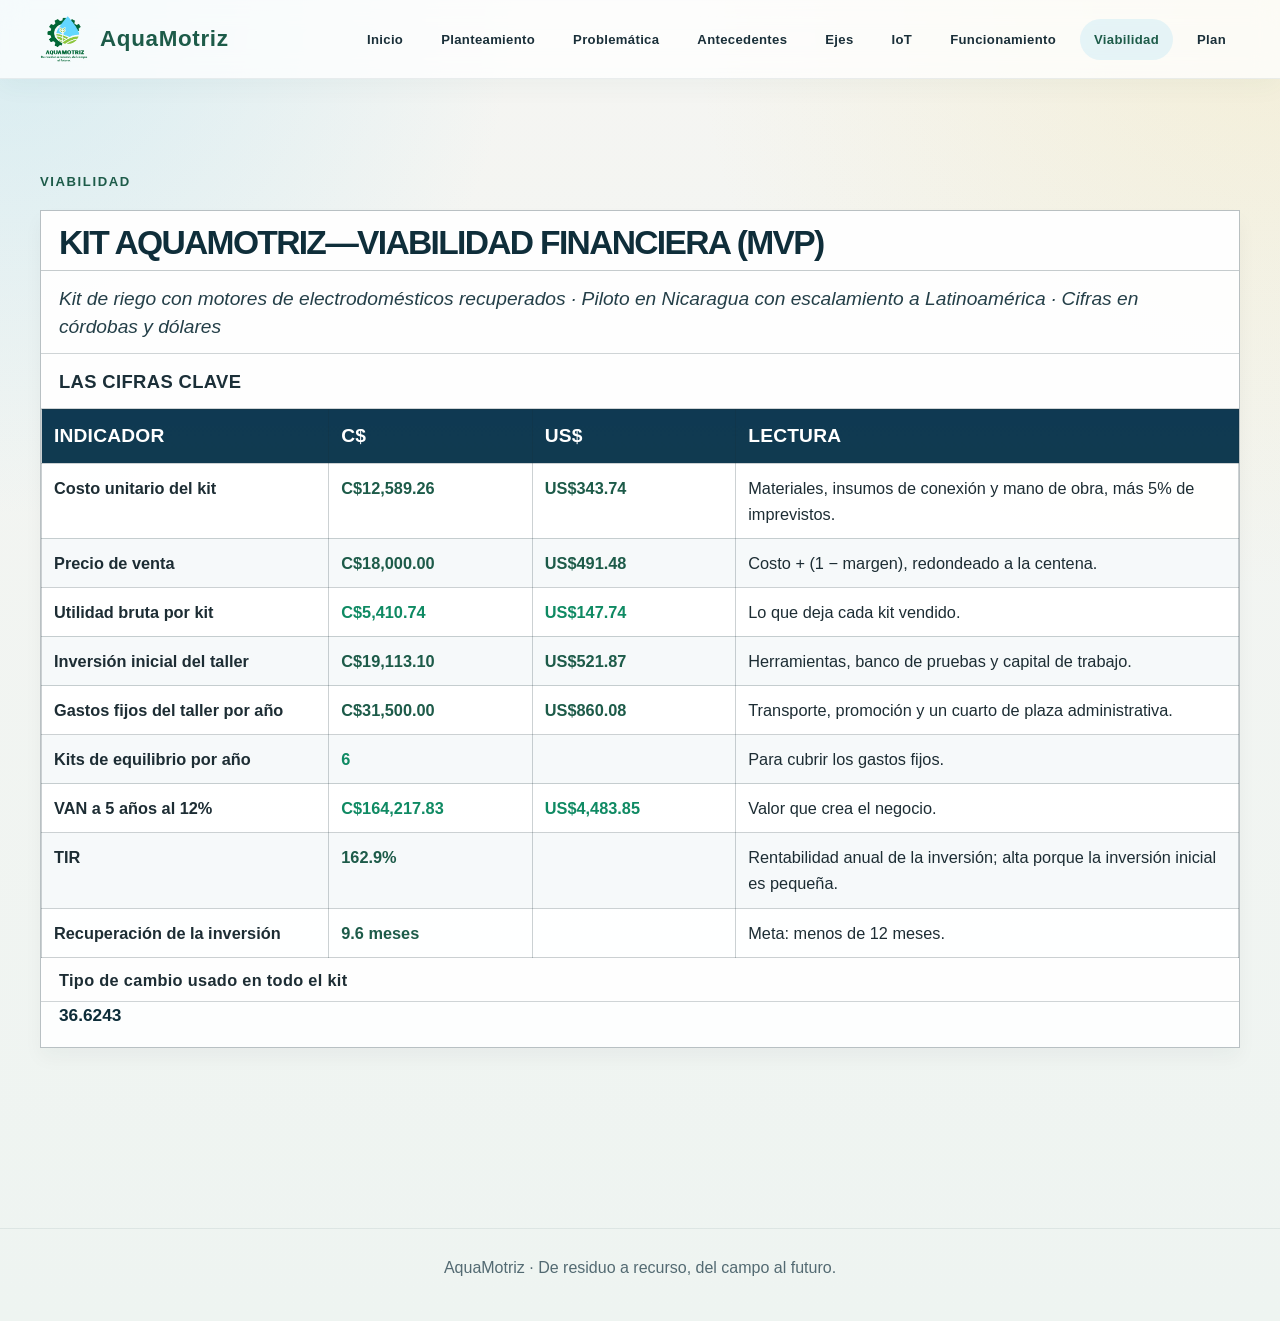
==== viabilidad.html @ 36611f98 "first commit" ====
<!DOCTYPE html>
<html lang="es">
  <head>
    <meta charset="UTF-8" />
    <meta name="viewport" content="width=device-width, initial-scale=1.0" />
    <title>AquaMotriz | Viabilidad</title>
    <link rel="stylesheet" href="styles.css" />
  </head>
  <body>
    <header class="site-header">
      <div class="container navbar">
        <a href="index.html" class="brand">
          <img class="brand-mark" src="assets/aquamotriz-logo.svg" alt="Logo AquaMotriz" />
          <span>AquaMotriz</span>
        </a>
        <nav class="nav-links" aria-label="Navegación principal">
          <a href="index.html">Inicio</a>
          <a href="planteamiento.html">Planteamiento</a>
          <a href="problematica.html">Problemática</a>
          <a href="antecedentes.html">Antecedentes</a>
          <a href="ejes-valor.html">Ejes</a>
          <a href="iot.html">IoT</a>
          <a href="funcionamiento.html">Funcionamiento</a>
          <a href="viabilidad.html">Viabilidad</a>
          <a href="plan-implementacion.html">Plan</a>
        </nav>
      </div>
    </header>

    <main class="container page-shell">
      <section class="section">
        <div class="section-header">
          <div>
            <div class="kicker">Viabilidad</div>
          </div>
        </div>

        <div class="viability-sheet">
          <div class="sheet-header">
            <h3>KIT AQUAMOTRIZ—VIABILIDAD FINANCIERA (MVP)</h3>
          </div>

          <div class="sheet-subtitle">
            Kit de riego con motores de electrodomésticos recuperados · Piloto en Nicaragua con escalamiento a Latinoamérica · Cifras en córdobas y dólares
          </div>

          <div class="sheet-section-title">LAS CIFRAS CLAVE</div>

          <table class="viability-table" aria-label="Viabilidad financiera AquaMotriz">
            <thead>
              <tr>
                <th>Indicador</th>
                <th>C$</th>
                <th>US$</th>
                <th>Lectura</th>
              </tr>
            </thead>
            <tbody>
              <tr>
                <td>Costo unitario del kit</td>
                <td class="currency-value">C$12,589.26</td>
                <td class="currency-value">US$343.74</td>
                <td>Materiales, insumos de conexión y mano de obra, más 5% de imprevistos.</td>
              </tr>
              <tr>
                <td>Precio de venta</td>
                <td class="currency-value">C$18,000.00</td>
                <td class="currency-value">US$491.48</td>
                <td>Costo + (1 − margen), redondeado a la centena.</td>
              </tr>
              <tr>
                <td>Utilidad bruta por kit</td>
                <td class="currency-value positive">C$5,410.74</td>
                <td class="currency-value positive">US$147.74</td>
                <td>Lo que deja cada kit vendido.</td>
              </tr>
              <tr>
                <td>Inversión inicial del taller</td>
                <td class="currency-value">C$19,113.10</td>
                <td class="currency-value">US$521.87</td>
                <td>Herramientas, banco de pruebas y capital de trabajo.</td>
              </tr>
              <tr>
                <td>Gastos fijos del taller por año</td>
                <td class="currency-value">C$31,500.00</td>
                <td class="currency-value">US$860.08</td>
                <td>Transporte, promoción y un cuarto de plaza administrativa.</td>
              </tr>
              <tr>
                <td>Kits de equilibrio por año</td>
                <td class="currency-value positive">6</td>
                <td class="currency-value"> </td>
                <td>Para cubrir los gastos fijos.</td>
              </tr>
              <tr>
                <td>VAN a 5 años al 12%</td>
                <td class="currency-value positive">C$164,217.83</td>
                <td class="currency-value positive">US$4,483.85</td>
                <td>Valor que crea el negocio.</td>
              </tr>
              <tr>
                <td>TIR</td>
                <td class="currency-value">162.9%</td>
                <td class="currency-value"> </td>
                <td>Rentabilidad anual de la inversión; alta porque la inversión inicial es pequeña.</td>
              </tr>
              <tr>
                <td>Recuperación de la inversión</td>
                <td class="currency-value">9.6 meses</td>
                <td class="currency-value"> </td>
                <td>Meta: menos de 12 meses.</td>
              </tr>
            </tbody>
          </table>

          <div class="sheet-section-title muted-title">Tipo de cambio usado en todo el kit</div>
          <div class="exchange-row">
            <span class="exchange-value">36.6243</span>
          </div>
        </div>
      </section>
    </main>

    <footer class="footer">
      <div class="container">AquaMotriz · De residuo a recurso, del campo al futuro.</div>
    </footer>

    <script src="script.js"></script>
  </body>
</html>
---- styles.css ----
:root {
  --sky: #9edcf1;
  --sky-strong: #76bfd6;
  --sky-soft: #eaf9ff;
  --green: #8ac891;
  --green-strong: #3d8d65;
  --green-deep: #1d5b49;
  --yellow: #f0d77a;
  --yellow-soft: #f8ebbd;
  --sand: #f4f3ed;
  --card: rgba(255, 255, 255, 0.7);
  --card-strong: #ffffff;
  --text: #1a2f39;
  --muted: #536a72;
  --line: #dfe7e3;
  --shadow: 0 18px 45px rgba(29, 91, 73, 0.12);
}

* { box-sizing: border-box; }

html { scroll-behavior: smooth; }

body {
  margin: 0;
  font-family: Arial, Helvetica, sans-serif;
  background:
    radial-gradient(circle at top left, rgba(158, 220, 241, 0.35), transparent 28%),
    radial-gradient(circle at top right, rgba(240, 215, 122, 0.22), transparent 32%),
    linear-gradient(180deg, #f5f5f2 0%, #eef4f1 100%);
  color: var(--text);
  line-height: 1.6;
}

a { color: inherit; text-decoration: none; }

img {
  max-width: 100%;
  display: block;
}

.container {
  width: min(1200px, calc(100% - 32px));
  margin: 0 auto;
}

.site-header {
  position: sticky;
  top: 0;
  z-index: 20;
  background: rgba(255, 255, 255, 0.75);
  backdrop-filter: blur(12px);
  border-bottom: 1px solid rgba(21, 52, 62, 0.08);
  box-shadow: 0 8px 24px rgba(29, 91, 73, 0.04);
}

.navbar {
  display: flex;
  align-items: center;
  justify-content: space-between;
  min-height: 78px;
  gap: 24px;
}

.brand {
  display: inline-flex;
  align-items: center;
  gap: 12px;
  font-weight: 900;
  letter-spacing: 0.03em;
  font-size: 1.4rem;
  color: var(--green-deep);
}

.brand-mark {
  width: 48px;
  height: 48px;
}

.nav-links {
  display: flex;
  align-items: center;
  justify-content: center;
  flex-wrap: wrap;
  gap: 10px;
}

.nav-links a {
  padding: 10px 14px;
  border-radius: 999px;
  font-size: 0.82rem;
  font-weight: 700;
  letter-spacing: 0.025em;
  color: var(--text);
  transition: 0.2s ease;
}

.nav-links a:hover,
.nav-links a.active {
  background: rgba(158, 220, 241, 0.25);
  color: var(--green-deep);
}

.page-shell {
  padding: 32px 0 80px;
}

.hero {
  background: linear-gradient(135deg, rgba(255,255,255,0.72), rgba(232,248,255,0.72));
  border: 1px solid rgba(28, 76, 78, 0.08);
  border-radius: 30px;
  box-shadow: 0 30px 60px rgba(19, 74, 82, 0.12);
  overflow: hidden;
  position: relative;
}

.hero::before {
  content: "";
  position: absolute;
  inset: 0;
  background: linear-gradient(90deg, rgba(158,220,241,0.18), rgba(138,200,145,0.12), rgba(240,215,122,0.12));
  pointer-events: none;
}

.hero-inner {
  display: grid;
  grid-template-columns: 1.2fr 0.95fr;
  align-items: center;
  gap: 28px;
  padding: 44px 42px;
}

.eyebrow {
  display: inline-block;
  margin-bottom: 10px;
  padding: 8px 12px;
  border-radius: 999px;
  background: rgba(158, 220, 241, 0.24);
  color: var(--green-deep);
  font-size: 0.74rem;
  font-weight: 800;
  letter-spacing: 0.12em;
  text-transform: uppercase;
}

h1, h2, h3 {
  margin: 0 0 12px;
  line-height: 1.05;
  letter-spacing: -0.04em;
}

h1 {
  font-size: clamp(2.8rem, 5vw, 5.2rem);
  font-weight: 900;
}

h2 {
  font-size: clamp(2.1rem, 4vw, 3rem);
  font-weight: 900;
}

h3 {
  font-size: 1.35rem;
  font-weight: 800;
}

.lead {
  font-size: 1.08rem;
  color: var(--muted);
  max-width: 62ch;
}

.cta-row {
  display: flex;
  flex-wrap: wrap;
  gap: 14px;
  margin-top: 26px;
}

.btn {
  display: inline-flex;
  align-items: center;
  justify-content: center;
  padding: 12px 20px;
  min-height: 46px;
  border-radius: 999px;
  font-weight: 800;
  transition: 0.2s ease;
  border: 2px solid transparent;
}

.btn-primary {
  background: linear-gradient(135deg, var(--green-strong), var(--green));
  color: white;
  box-shadow: 0 12px 24px rgba(61, 141, 101, 0.22);
}

.btn-secondary {
  border-color: rgba(61, 141, 101, 0.28);
  background: rgba(255,255,255,0.4);
  color: var(--green-deep);
}

.hero-art {
  display: grid;
  place-items: center;
  padding: 10px 12px;
}

.hero-logo {
  width: min(100%, 430px);
  max-height: 360px;
  object-fit: contain;
  filter: drop-shadow(0 22px 36px rgba(29, 91, 73, 0.12));
}

.section {
  margin-top: 30px;
  padding: 30px 0;
}

.viability-sheet {
  width: 100%;
  background: rgba(255, 255, 255, 0.9);
  border: 1px solid rgba(24, 48, 58, 0.3);
  border-radius: 0;
  overflow: hidden;
  box-shadow: 0 10px 18px rgba(17, 42, 49, 0.04);
}

.sheet-header {
  display: flex;
  align-items: center;
  min-height: 54px;
  padding: 14px 18px 10px;
  background: rgba(255, 255, 255, 0.72);
  border-bottom: 1px solid rgba(24, 48, 58, 0.25);
}

.sheet-header h3 {
  margin: 0;
  font-size: clamp(2.1rem, 2vw, 3.2rem);
  letter-spacing: -0.05em;
  font-weight: 900;
  text-transform: uppercase;
  color: #0f2e3a;
}

.sheet-subtitle {
  padding: 14px 18px 12px;
  background: rgba(255, 255, 255, 0.52);
  border-bottom: 1px solid rgba(24, 48, 58, 0.2);
  font-size: clamp(1.08rem, 1.5vw, 1.48rem);
  font-style: italic;
  color: #243f48;
  line-height: 1.45;
}

.sheet-section-title {
  padding: 16px 18px 14px;
  background: rgba(255,255,255,0.7);
  border-bottom: 1px solid rgba(24, 48, 58, 0.2);
  font-size: 1.15rem;
  line-height: 1.3;
  font-weight: 900;
  letter-spacing: 0.02em;
  text-transform: uppercase;
  color: #1b2f38;
}

.viability-table {
  width: 100%;
  border-collapse: collapse;
  table-layout: fixed;
  font-size: 1.1rem;
}

.viability-table th,
.viability-table td {
  border: 1px solid rgba(24, 48, 58, 0.22);
  padding: 11px 12px;
  vertical-align: top;
  text-align: left;
  color: #1d2d34;
}

.viability-table thead th {
  background: linear-gradient(180deg, #0f3952, #103a50);
  color: #ffffff;
  font-size: 1.2rem;
  font-weight: 800;
  letter-spacing: 0.01em;
}

.viability-table thead th:nth-child(1) { width: 24%; }
.viability-table thead th:nth-child(2) { width: 17%; }
.viability-table thead th:nth-child(3) { width: 17%; }
.viability-table thead th:nth-child(4) { width: 42%; }

.viability-table tbody td {
  background: rgba(255,255,255,0.25);
  font-size: 1.02rem;
}

.viability-table tbody tr:nth-child(even) td {
  background: rgba(245, 249, 250, 0.9);
}

.viability-table td:first-child {
  font-weight: 700;
}

.currency-value {
  font-weight: 700;
  color: #0d2d39;
  white-space: nowrap;
}

.currency-value.positive {
  color: #0f8a63;
}

.muted-title {
  padding-top: 12px;
  padding-bottom: 10px;
  color: #1d2d34;
  font-size: 1.02rem;
  font-weight: 800;
  text-transform: none;
}

.exchange-row {
  display: flex;
  justify-content: flex-start;
  padding: 0 18px 18px;
}

.exchange-value {
  font-weight: 700;
  color: #0d2d39;
  font-size: 1.08rem;
}

@media (max-width: 980px) {
  .sheet-header h3 {
    font-size: 1.8rem;
    line-height: 1.15;
  }

  .viability-table,
  .legend-table {
    font-size: 0.92rem;
  }
}

@media (max-width: 640px) {
  .sheet-header,
  .sheet-subtitle,
  .sheet-section-title {
    padding-left: 12px;
    padding-right: 12px;
  }

  .viability-table thead {
    display: none;
  }

  .viability-table,
  .viability-table tbody,
  .viability-table tr,
  .viability-table td {
    display: block;
    width: 100%;
  }

  .viability-table tbody tr {
    margin-bottom: 12px;
    border: 1px solid rgba(24, 48, 58, 0.2);
  }

  .viability-table td {
    border-left: 0;
    border-right: 0;
  }
}

.section-header {
  display: flex;
  align-items: end;
  justify-content: space-between;
  gap: 16px;
  margin-bottom: 18px;
}

.kicker {
  font-size: 0.82rem;
  font-weight: 800;
  text-transform: uppercase;
  letter-spacing: 0.12em;
  color: var(--green-deep);
}

.grid-2,
.grid-3,
.grid-4 {
  display: grid;
  gap: 22px;
}

.grid-2 { grid-template-columns: repeat(2, minmax(0, 1fr)); }
.grid-3 { grid-template-columns: repeat(3, minmax(0, 1fr)); }
.grid-4 { grid-template-columns: repeat(4, minmax(0, 1fr)); }

.card {
  background: rgba(255,255,255,0.72);
  border: 1px solid rgba(128, 157, 163, 0.18);
  border-radius: 24px;
  padding: 24px;
  box-shadow: 0 18px 28px rgba(20, 61, 65, 0.05);
  backdrop-filter: blur(6px);
}

.highlights {
  display: grid;
  grid-template-columns: repeat(3, minmax(0,1fr));
  gap: 18px;
}

.value-box {
  padding: 22px 18px;
  border-radius: 22px;
  background: linear-gradient(180deg, rgba(158,220,241,0.15), rgba(138,200,145,0.08));
  border: 1px solid rgba(61, 141, 101, 0.15);
}

.value-box strong {
  display: inline-block;
  font-size: 2rem;
  color: var(--green-deep);
  margin-bottom: 8px;
}

ul.clean-list {
  list-style: none;
  margin: 0;
  padding: 0;
}

ul.clean-list li {
  position: relative;
  padding-left: 20px;
  margin-bottom: 10px;
  color: var(--muted);
}

ul.clean-list li::before {
  content: "";
  position: absolute;
  left: 0;
  top: 10px;
  width: 9px;
  height: 9px;
  border-radius: 50%;
  background: linear-gradient(135deg, var(--green), var(--yellow));
}

.feature-icon {
  display: inline-grid;
  place-items: center;
  width: 52px;
  height: 52px;
  border-radius: 16px;
  background: linear-gradient(135deg, rgba(158,220,241,0.4), rgba(138,200,145,0.36));
  font-size: 1.55rem;
  margin-bottom: 14px;
}

.stat-card {
  background: linear-gradient(180deg, rgba(255,255,255,0.8), rgba(158,220,241,0.08));
  border: 1px solid rgba(21, 52, 62, 0.08);
  border-radius: 26px;
  padding: 26px 20px;
}

.metric {
  display: flex;
  justify-content: space-between;
  align-items: center;
  gap: 12px;
  padding: 10px 0;
  border-bottom: 1px solid rgba(21, 52, 62, 0.08);
}

.metric:last-child { border-bottom: none; }

.metric .label {
  font-weight: 700;
  color: var(--muted);
}

.metric .value {
  font-weight: 900;
  color: var(--green-deep);
}

.timeline {
  position: relative;
  margin-top: 30px;
  padding-left: 18px;
  border-left: 3px solid rgba(61, 141, 101, 0.25);
}

.timeline-item {
  position: relative;
  padding: 0 0 24px 18px;
}

.timeline-item::before {
  content: "";
  position: absolute;
  left: -24px;
  top: 5px;
  width: 16px;
  height: 16px;
  border-radius: 50%;
  background: linear-gradient(135deg, var(--sky), var(--green));
  border: 3px solid #fff;
}

.timeline-item h3 { margin-bottom: 8px; }

.quote {
  position: relative;
  display: flex;
  align-items: center;
  justify-content: center;
  text-align: center;
  padding: 32px 30px;
  min-height: 220px;
  background: linear-gradient(135deg, rgba(255,255,255,0.9), rgba(232,246,250,0.82));
  border: 1px solid rgba(61, 141, 101, 0.16);
  border-radius: 24px;
  color: var(--text);
  font-weight: 700;
  font-size: 1.08rem;
  line-height: 1.7;
  box-shadow: 0 18px 32px rgba(18, 55, 61, 0.06);
}

.quote::before,
.quote::after {
  content: "“";
  position: absolute;
  font-size: 3.8rem;
  line-height: 1;
  color: rgba(61, 141, 101, 0.32);
  font-weight: 900;
}

.quote::before {
  top: 12px;
  left: 20px;
}

.quote::after {
  content: "”";
  right: 20px;
  bottom: 0;
}

.table-wrap {
  overflow-x: auto;
  border-radius: 22px;
  border: 1px solid var(--line);
  background: #fff;
}

table {
  width: 100%;
  border-collapse: collapse;
  min-width: 720px;
}

th, td {
  padding: 16px 18px;
  border-bottom: 1px solid var(--line);
  text-align: left;
  vertical-align: top;
}

th {
  background: linear-gradient(135deg, rgba(61, 141, 101, 0.86), rgba(53, 120, 160, 0.9));
  color: white;
  font-size: 0.95rem;
  text-transform: uppercase;
  letter-spacing: 0.04em;
}

td:nth-child(2), td:nth-child(3) {
  font-weight: 700;
  color: var(--green-deep);
}

.diagram-panel {
  background: linear-gradient(180deg, rgba(255,255,255,0.66), rgba(158,220,241,0.08));
  border: 1px solid var(--line);
  border-radius: 26px;
  padding: 18px;
  margin-top: 18px;
}

.diagram-panel svg {
  width: 100%;
  height: auto;
  display: block;
}

.iot-tabs {
  display: inline-flex;
  gap: 12px;
  margin: 8px 0 18px;
  padding: 8px;
  background: rgba(255,255,255,0.7);
  border: 1px solid rgba(90, 120, 129, 0.15);
  border-radius: 999px;
  box-shadow: 0 8px 18px rgba(18, 55, 61, 0.05);
}

.iot-tab {
  appearance: none;
  border: none;
  background: transparent;
  color: var(--text);
  font-size: 0.92rem;
  font-weight: 800;
  padding: 10px 18px;
  border-radius: 999px;
  cursor: pointer;
  transition: 0.2s ease;
}

.iot-tab.is-active {
  background: linear-gradient(135deg, var(--green-strong), var(--green));
  color: white;
  box-shadow: 0 10px 18px rgba(61, 141, 101, 0.18);
}

.iot-panel {
  display: none;
}

.iot-panel.is-active {
  display: block;
}

.iot-architecture-shell {
  background: rgba(255,255,255,0.08);
  border-radius: 20px;
  padding: 12px 0 0;
}

.architecture-title {
  margin: 0 0 8px;
  text-align: center;
  color: var(--green-strong);
  font-size: clamp(2rem, 2.8vw, 3rem);
  line-height: 1.2;
  font-weight: 900;
  letter-spacing: -0.05em;
}

.architecture-subtitle {
  margin: 0 0 26px;
  text-align: center;
  color: #536d78;
  font-size: 1.15rem;
  font-style: italic;
}

.architecture-flow {
  display: grid;
  grid-template-columns: minmax(220px, 1fr) 120px minmax(240px, 1.2fr) 120px minmax(220px, 1fr);
  align-items: stretch;
  gap: 12px;
  margin-bottom: 26px;
}

.architecture-panel {
  background: linear-gradient(180deg, rgba(255,255,255,0.84), rgba(236,243,245,0.88));
  border: 1px solid rgba(95, 120, 129, 0.18);
  border-radius: 22px;
  box-shadow: 0 10px 22px rgba(23, 58, 66, 0.07);
  padding: 18px 18px 16px;
  min-height: 505px;
}

.panel-header {
  display: flex;
  align-items: center;
  gap: 8px;
  font-size: 1.15rem;
  font-weight: 900;
  letter-spacing: 0.02em;
  text-transform: uppercase;
  color: #1a2f39;
  padding-bottom: 10px;
  border-bottom: 2px solid rgba(74, 133, 93, 0.8);
  margin-bottom: 18px;
}

.panel-header.dark {
  color: #f2f7f8;
  background: rgba(8, 30, 39, 0.45);
  border-bottom-color: rgba(123, 221, 143, 0.8);
  border-radius: 14px 14px 0 0;
  padding: 14px 16px 12px;
  margin: -18px -18px 18px;
}

.sensor-item {
  display: grid;
  grid-template-columns: 42px 1fr;
  gap: 14px;
  align-items: center;
  background: rgba(255,255,255,0.55);
  border: 1px solid rgba(116, 149, 159, 0.14);
  border-radius: 14px;
  padding: 12px 12px 11px;
  margin-bottom: 14px;
}

.sensor-icon {
  width: 34px;
  height: 34px;
  border-radius: 50%;
  position: relative;
  background: rgba(118, 191, 214, 0.12);
}

.sensor-icon::before {
  content: "";
  position: absolute;
  inset: 9px;
  border-radius: 50%;
}

.sensor-icon.water::before {
  background: linear-gradient(180deg, #9fe5d3, #3eb6a1);
}

.sensor-icon.soil::before {
  background: linear-gradient(180deg, #d9a9f0, #9f76d7);
}

.sensor-icon.power::before {
  background: linear-gradient(180deg, #f0d77a, #ddb93c);
}

.sensor-icon.pump::before {
  background: linear-gradient(180deg, #b5dfc4, #5cb98d);
}

.sensor-icon.motor::before {
  background: linear-gradient(180deg, #8ecddd, #3fa8cd);
}

.sensor-icon.flow::before {
  background: linear-gradient(180deg, #76d6b0, #1d8b73);
}

.sensor-copy {
  display: flex;
  flex-direction: column;
  gap: 4px;
  color: #1d2d34;
}

.sensor-copy strong {
  font-size: 0.96rem;
  font-weight: 800;
}

.sensor-copy span,
.sensor-copy small {
  color: #536a72;
  font-size: 0.75rem;
  line-height: 1.4;
}

.sensor-copy small {
  color: #5a7080;
}

.sensor-note {
  margin-top: 8px;
  color: #495d68;
  font-size: 0.8rem;
  line-height: 1.5;
  padding-top: 6px;
}

.panel-center {
  background: linear-gradient(180deg, #0a2230, #112f3f);
  color: #f3f9fb;
  border: 1px solid rgba(139, 178, 191, 0.25);
  min-height: 520px;
}

.esp32-box {
  display: flex;
  flex-direction: column;
  align-items: center;
  justify-content: center;
  padding: 18px 0 10px;
}

.esp32-chip {
  width: 84px;
  height: 84px;
  border-radius: 18px;
  background: linear-gradient(180deg, rgba(109, 213, 160, 0.28), rgba(56, 187, 125, 0.18));
  border: 1px solid rgba(152, 232, 178, 0.6);
  position: relative;
  margin-bottom: 14px;
}

.esp32-chip::before,
.esp32-chip::after {
  content: "";
  position: absolute;
  inset: 16px;
  border-radius: 10px;
  border: 2px solid rgba(255,255,255,0.75);
}

.esp32-chip::after {
  inset: 30px;
  border-color: rgba(146, 233, 191, 0.8);
}

.esp32-name {
  font-size: clamp(2rem, 2vw, 2.5rem);
  font-weight: 900;
  letter-spacing: -0.04em;
  color: #f6fcfd;
}

.esp32-sub {
  font-size: 0.95rem;
  opacity: 0.85;
  color: rgba(240, 249, 250, 0.8);
}

.esp32-actions {
  display: grid;
  grid-template-columns: 1fr 1fr;
  gap: 10px;
  margin: 18px 0 12px;
}

.esp32-actions span,
.esp32-network {
  display: flex;
  align-items: center;
  justify-content: center;
  min-height: 38px;
  border-radius: 10px;
  background: rgba(255,255,255,0.08);
  border: 1px solid rgba(164, 197, 209, 0.18);
  color: #edf7f9;
  font-size: 0.8rem;
  font-weight: 700;
}

.esp32-network {
  margin-bottom: 18px;
  min-height: 40px;
}

.esp32-text {
  margin: 0;
  font-size: 0.92rem;
  line-height: 1.5;
  color: rgba(241, 247, 248, 0.8);
  text-align: left;
}

.esp32-footnote {
  margin-top: 12px;
  color: rgba(228, 241, 244, 0.76);
  font-size: 0.72rem;
  line-height: 1.5;
}

.architecture-arrow {
  position: relative;
  display: flex;
  align-items: center;
  justify-content: center;
}

.architecture-arrow::before {
  content: "";
  width: 100%;
  height: 4px;
  background: linear-gradient(90deg, rgba(56, 157, 118, 0.25), rgba(57, 156, 120, 0.95));
  border-radius: 999px;
  position: relative;
  transform: translateY(0);
}

.architecture-arrow::after {
  content: "";
  position: absolute;
  right: 16px;
  width: 0;
  height: 0;
  border-top: 11px solid transparent;
  border-bottom: 11px solid transparent;
  border-left: 18px solid rgba(57, 156, 120, 0.95);
}

.security-block {
  background: rgba(255,255,255,0.14);
  border: 1px solid rgba(108, 138, 145, 0.18);
  border-radius: 18px;
  padding: 16px 18px;
}

.security-header {
  display: inline-block;
  margin: 0 0 12px;
  color: var(--green-strong);
  font-size: 1.1rem;
  font-weight: 900;
  letter-spacing: 0.04em;
  text-transform: uppercase;
}

.security-block p {
  margin: 0 0 10px;
  color: #43626c;
  font-size: 0.95rem;
  line-height: 1.6;
}

.security-block p:last-child {
  margin-bottom: 0;
}

@media (max-width: 980px) {
  .architecture-flow {
    grid-template-columns: 1fr;
  }

  .architecture-arrow {
    min-height: 56px;
  }

  .architecture-arrow::before {
    width: 4px;
    height: 100%;
    background: linear-gradient(180deg, rgba(56, 157, 118, 0.25), rgba(57, 156, 120, 0.95));
  }

  .architecture-arrow::after {
    right: auto;
    top: 50%;
    left: 50%;
    transform: translate(-50%, -50%);
    border-left: 12px solid transparent;
    border-right: 12px solid transparent;
    border-top: 18px solid rgba(57, 156, 120, 0.95);
  }
}

.mini-stat-card {
  position: relative;
  background: rgba(255,255,255,0.72);
  border: 1px solid rgba(111, 142, 151, 0.18);
  border-radius: 18px;
  padding: 18px 18px 14px;
  min-height: 130px;
}

.mini-stat-card.blue { background: linear-gradient(180deg, rgba(255,255,255,0.82), rgba(214,241,251,0.7)); }
.mini-stat-card.green { background: linear-gradient(180deg, rgba(255,255,255,0.82), rgba(215,247,234,0.72)); }
.mini-stat-card.mint { background: linear-gradient(180deg, rgba(255,255,255,0.82), rgba(232,248,243,0.7)); }
.mini-stat-card.purple { background: linear-gradient(180deg, rgba(255,255,255,0.82), rgba(241,231,250,0.75)); }

.mini-stat-header {
  display: flex;
  justify-content: space-between;
  align-items: flex-start;
  gap: 12px;
}

.mini-label {
  font-size: 0.78rem;
  letter-spacing: 0.08em;
  text-transform: uppercase;
  color: #59727d;
  font-weight: 700;
}

.mini-value {
  margin-top: 18px;
  font-size: clamp(2rem, 2vw, 2.6rem);
  line-height: 1;
  font-weight: 800;
  color: #1f3037;
}

.mini-value span {
  font-size: 1.1rem;
  font-weight: 700;
  opacity: 0.8;
}

.mini-value.motor-status {
  font-size: 1.2rem;
  margin-top: 18px;
  display: inline-flex;
  align-items: center;
  gap: 8px;
  color: #1b775b;
}

.mini-value.motor-status::before {
  content: "";
  width: 12px;
  height: 12px;
  border-radius: 50%;
  background: #4fd1a2;
  box-shadow: 0 0 0 5px rgba(79, 209, 162, 0.18);
}

.mini-stat-card small {
  display: block;
  margin-top: 8px;
  color: #667b84;
  font-size: 0.82rem;
}

.mini-icon {
  width: 42px;
  height: 42px;
  border-radius: 14px;
  display: inline-flex;
  align-items: center;
  justify-content: center;
  position: relative;
  background: rgba(119, 184, 214, 0.18);
}

.mini-icon.water::before,
.mini-icon.drop::before,
.mini-icon.leaf::before,
.mini-icon.motor::before {
  content: "";
  display: block;
  position: relative;
}

.mini-icon.water::before {
  width: 16px;
  height: 18px;
  border-radius: 50% 50% 50% 0;
  transform: rotate(-45deg);
  background: linear-gradient(180deg, #78d0f6, #3ea4d7);
}

.mini-icon.drop::before {
  width: 16px;
  height: 20px;
  border-radius: 60% 60% 60% 60%;
  background: linear-gradient(180deg, #69d8d2, #2bbca3);
  transform: rotate(45deg);
}

.mini-icon.leaf::before {
  width: 18px;
  height: 22px;
  background: linear-gradient(180deg, #7ea46a, #3f9a74);
  border-radius: 75% 0 75% 0;
  transform: rotate(45deg);
}

.mini-icon.motor::before {
  width: 18px;
  height: 18px;
  border-radius: 50%;
  background: linear-gradient(180deg, #af94f7, #7d5fe0);
  box-shadow: 0 0 0 5px rgba(125, 95, 224, 0.12);
}

.chart-grid {
  display: grid;
  grid-template-columns: 2fr 1fr;
  gap: 18px;
  margin-bottom: 18px;
}

.panel-card {
  background: rgba(255,255,255,0.75);
  border: 1px solid rgba(116, 149, 159, 0.16);
  border-radius: 20px;
  padding: 20px 18px 16px;
}

.panel-head {
  margin-bottom: 12px;
}

.panel-head h4 {
  margin: 0;
  font-size: 1.05rem;
  color: #1d2b30;
}

.panel-head p {
  margin: 5px 0 0;
  color: #627985;
  font-size: 0.8rem;
}

.chart-svg {
  width: 100%;
  height: auto;
  display: block;
  overflow: visible;
}

.axis-labels {
  display: flex;
  justify-content: space-between;
  color: #657d86;
  font-size: 0.72rem;
  margin-top: 4px;
  padding: 0 8px;
}

.compact-labels {
  padding: 0 24px;
}

.bar-chart {
  display: flex;
  align-items: flex-end;
  justify-content: center;
  gap: 10px;
  height: 180px;
  padding: 18px 8px 0;
}

.bar-chart span {
  display: flex;
  align-items: flex-end;
  justify-content: center;
  width: 12%;
  min-width: 24px;
  max-width: 36px;
  height: var(--h, 70%);
  background: linear-gradient(180deg, #48ceca, #1d9db7);
  border-radius: 12px 12px 0 0;
  position: relative;
}

.bar-chart span i {
  position: absolute;
  bottom: -22px;
  font-style: normal;
  font-size: 0.72rem;
  color: #607d86;
}

.activity-panel { min-height: 260px; }

.activity-list {
  list-style: none;
  margin: 12px 0 0;
  padding: 0;
  display: grid;
  gap: 18px;
}

.activity-list li {
  display: grid;
  grid-template-columns: 14px 1fr;
  gap: 10px;
  align-items: start;
  color: #314d59;
  font-size: 0.95rem;
  line-height: 1.35;
}

.activity-list strong {
  color: #1d2b30;
}

.activity-list small {
  display: block;
  margin-top: 4px;
  color: #6a8088;
}

.dot {
  width: 10px;
  height: 10px;
  border-radius: 50%;
  margin-top: 5px;
  display: inline-block;
}

.dot.green { background: #5bd39c; box-shadow: 0 0 0 4px rgba(91, 211, 156, 0.14); }
.dot.teal { background: #2cc1ba; box-shadow: 0 0 0 4px rgba(44, 193, 186, 0.14); }
.dot.purple { background: #a580e8; box-shadow: 0 0 0 4px rgba(165, 128, 232, 0.14); }

.context-grid {
  display: grid;
  grid-template-columns: repeat(3, minmax(0, 1fr));
  gap: 18px;
  margin-top: 18px;
}

.context-card {
  background: rgba(255,255,255,0.72);
  border: 1px solid rgba(116, 149, 159, 0.14);
  border-radius: 18px;
  padding: 18px 16px;
}

.context-card h4 {
  margin: 0 0 12px;
  font-size: 1.05rem;
  color: #1d2b30;
}

.context-card ul {
  margin: 0;
  padding-left: 18px;
  color: #495f68;
  line-height: 1.8;
}

.tag-block {
  display: inline-flex;
  align-items: center;
  padding: 8px 12px;
  border-radius: 999px;
  background: rgba(102, 188, 206, 0.12);
  color: #1f5d6d;
  font-weight: 700;
  margin-bottom: 10px;
}

.context-card p {
  margin: 0;
  color: #5d737d;
}

.sector-list {
  display: flex;
  flex-wrap: wrap;
  gap: 8px;
}

.sector-list span {
  padding: 7px 10px;
  border-radius: 999px;
  background: linear-gradient(180deg, rgba(201, 247, 231, 0.75), rgba(196, 229, 245, 0.8));
  color: #2d5866;
  font-size: 0.78rem;
  font-weight: 700;
}

.diagrams-showcase {
  margin-top: 24px;
}

@media (max-width: 980px) {
  .metric-grid {
    grid-template-columns: repeat(2, minmax(0, 1fr));
  }

  .chart-grid,
  .context-grid {
    grid-template-columns: 1fr;
  }
}

@media (max-width: 640px) {
  .dashboard-header {
    flex-direction: column;
    align-items: flex-start;
  }

  .metric-grid {
    grid-template-columns: 1fr;
  }
}

.premium-diagram-grid {
  display: grid;
  gap: 22px;
}

.premium-diagram-card {
  background: linear-gradient(180deg, rgba(255,255,255,0.78), rgba(233,246,250,0.82));
  border: 1px solid rgba(122, 166, 177, 0.22);
  border-radius: 28px;
  box-shadow: 0 18px 38px rgba(17, 58, 66, 0.08);
  padding: 16px 18px 10px;
}

.diagram-label {
  display: inline-block;
  margin: 0 0 12px;
  padding: 7px 12px;
  border-radius: 999px;
  background: rgba(158, 220, 241, 0.18);
  color: var(--green-deep);
  font-size: 0.72rem;
  letter-spacing: 0.12em;
  text-transform: uppercase;
  font-weight: 800;
}

.premium-diagram-card svg {
  display: block;
  width: 100%;
  height: auto;
  border-radius: 20px;
}

.iot-dashboard {
  display: grid;
  grid-template-columns: 220px 1fr 220px;
  gap: 20px;
  align-items: center;
  background: linear-gradient(180deg, #0b2c3b, #123d4d);
  border-radius: 28px;
  padding: 20px;
  color: white;
  box-shadow: var(--shadow);
}

.iot-column { display: grid; gap: 18px; }

.iot-card {
  background: rgba(255,255,255,0.08);
  border: 1px solid rgba(255,255,255,0.12);
  border-radius: 18px;
  padding: 16px;
}

.iot-card h4 {
  margin: 0 0 10px;
  font-size: 0.8rem;
  text-transform: uppercase;
  letter-spacing: 0.09em;
  color: rgba(255,255,255,0.75);
}

.reading {
  display: flex;
  align-items: center;
  justify-content: space-between;
  font-size: 1.7rem;
  font-weight: 900;
}

.reading small {
  font-size: 0.72rem;
  opacity: 0.8;
  margin-left: 8px;
}

.status-chip {
  display: inline-flex;
  align-items: center;
  gap: 8px;
  padding: 8px 12px;
  border-radius: 999px;
  background: rgba(117, 211, 154, 0.18);
  color: #baf3d5;
  font-size: 0.8rem;
  font-weight: 700;
}

.center-node {
  position: relative;
  min-height: 250px;
  display: grid;
  place-items: center;
}

.node-box {
  width: min(100%, 260px);
  min-height: 220px;
  border-radius: 22px;
  padding: 18px;
  background: linear-gradient(180deg, rgba(18, 61, 77, 0.9), rgba(36, 101, 97, 0.92));
  border: 1px solid rgba(158,220,241,0.3);
  text-align: center;
  box-shadow: inset 0 0 20px rgba(255,255,255,0.03);
}

.node-box .microchip {
  width: 70px;
  height: 70px;
  margin: 10px auto 14px;
  border-radius: 18px;
  background: linear-gradient(135deg, rgba(158,220,241,0.4), rgba(138,200,145,0.34));
  position: relative;
}

.node-box .microchip::before,
.node-box .microchip::after {
  content: "";
  position: absolute;
  inset: 14px;
  border-radius: 12px;
  border: 2px solid rgba(255,255,255,0.7);
}

.node-box .microchip::after {
  inset: 24px;
  border-color: rgba(158,220,241,0.9);
}

.signal {
  display: flex;
  justify-content: space-between;
  align-items: center;
  gap: 10px;
  margin-top: 18px;
  font-size: 0.78rem;
  color: rgba(255,255,255,0.82);
}

.signal .dot {
  width: 10px;
  height: 10px;
  border-radius: 50%;
  background: #7ee3a7;
  box-shadow: 0 0 18px rgba(126,227,167,0.9);
}

.sparkline {
  display: flex;
  align-items: end;
  justify-content: center;
  gap: 4px;
  height: 72px;
  margin-top: 12px;
}

.sparkline span {
  width: 8px;
  background: linear-gradient(180deg, var(--yellow), var(--sky));
  border-radius: 999px 999px 0 0;
}

.video-box {
  display: grid;
  place-items: center;
  min-height: 360px;
  background: linear-gradient(135deg, rgba(158,220,241,0.22), rgba(138,200,145,0.18));
  border: 2px dashed rgba(61, 141, 101, 0.3);
  border-radius: 30px;
  padding: 30px 20px;
}

.video-poster-card {
  width: min(100%, 1100px);
  min-height: 430px;
  display: flex;
  align-items: flex-end;
  padding: 42px 36px;
  border-radius: 30px;
  background: linear-gradient(135deg, rgba(8, 30, 39, 0.88), rgba(9, 49, 59, 0.82)),
    url('assets/aquamotriz-video-poster.png') center/cover no-repeat;
  box-shadow: 0 24px 52px rgba(9, 35, 44, 0.18);
  border: 1px solid rgba(255,255,255,0.1);
}

.video-poster-content {
  max-width: 440px;
  color: white;
  position: relative;
  z-index: 1;
}

.video-tag {
  display: inline-block;
  padding: 8px 12px;
  border-radius: 999px;
  background: rgba(255,255,255,0.1);
  border: 1px solid rgba(255,255,255,0.18);
  font-size: 0.72rem;
  letter-spacing: 0.1em;
  text-transform: uppercase;
  font-weight: 800;
  margin-bottom: 18px;
}

.video-poster-content h3 {
  margin: 0 0 12px;
  font-size: clamp(2rem, 2.7vw, 3rem);
  line-height: 1.06;
  letter-spacing: -0.04em;
}

.video-poster-content p {
  margin: 0 0 22px;
  color: rgba(255,255,255,0.82);
  font-size: 1.03rem;
  line-height: 1.55;
}

.play-video-trigger {
  border: none;
  border-radius: 999px;
  background: linear-gradient(135deg, var(--green-strong), var(--green));
  color: white;
  font-weight: 800;
  font-size: 1rem;
  letter-spacing: 0.02em;
  padding: 16px 28px;
  cursor: pointer;
  box-shadow: 0 20px 30px rgba(61, 141, 101, 0.28);
  transition: transform 0.2s ease, box-shadow 0.2s ease;
}

.play-video-trigger:hover {
  transform: translateY(-1px);
  box-shadow: 0 24px 36px rgba(61, 141, 101, 0.32);
}

.video-modal {
  position: fixed;
  inset: 0;
  display: none;
  align-items: center;
  justify-content: center;
  padding: 24px;
  background: rgba(5, 16, 20, 0.74);
  z-index: 999;
}

.video-modal.is-open {
  display: flex;
}

.video-modal-dialog {
  position: relative;
  width: min(92vw, 1080px);
  background: #0b2128;
  border-radius: 22px;
  overflow: hidden;
  box-shadow: 0 30px 80px rgba(0,0,0,0.4);
}

.video-modal-dialog video {
  display: block;
  width: 100%;
  height: auto;
  max-height: 78vh;
  background: #000;
}

.close-video-modal {
  position: absolute;
  top: 14px;
  right: 14px;
  border: none;
  width: 42px;
  height: 42px;
  border-radius: 50%;
  background: rgba(255,255,255,0.18);
  color: white;
  font-size: 1.3rem;
  cursor: pointer;
  z-index: 2;
}

@media (max-width: 980px) {
  .video-poster-card {
    min-height: 300px;
    padding: 26px 22px;
  }

  .video-poster-content {
    max-width: 100%;
  }
}

.video-note {
  margin-top: 14px;
  color: var(--muted);
  font-size: 0.9rem;
}

.footer {
  margin-top: 70px;
  padding: 26px 0 40px;
  border-top: 1px solid rgba(21, 52, 62, 0.08);
  color: var(--muted);
  text-align: center;
}

@media (max-width: 980px) {
  .hero-inner,
  .grid-2,
  .grid-3,
  .grid-4,
  .highlights,
  .iot-dashboard {
    grid-template-columns: 1fr;
  }

  .navbar {
    flex-direction: column;
    align-items: flex-start;
    padding: 14px 0;
  }

  .nav-links {
    justify-content: flex-start;
  }

  .site-header {
    position: static;
  }
}
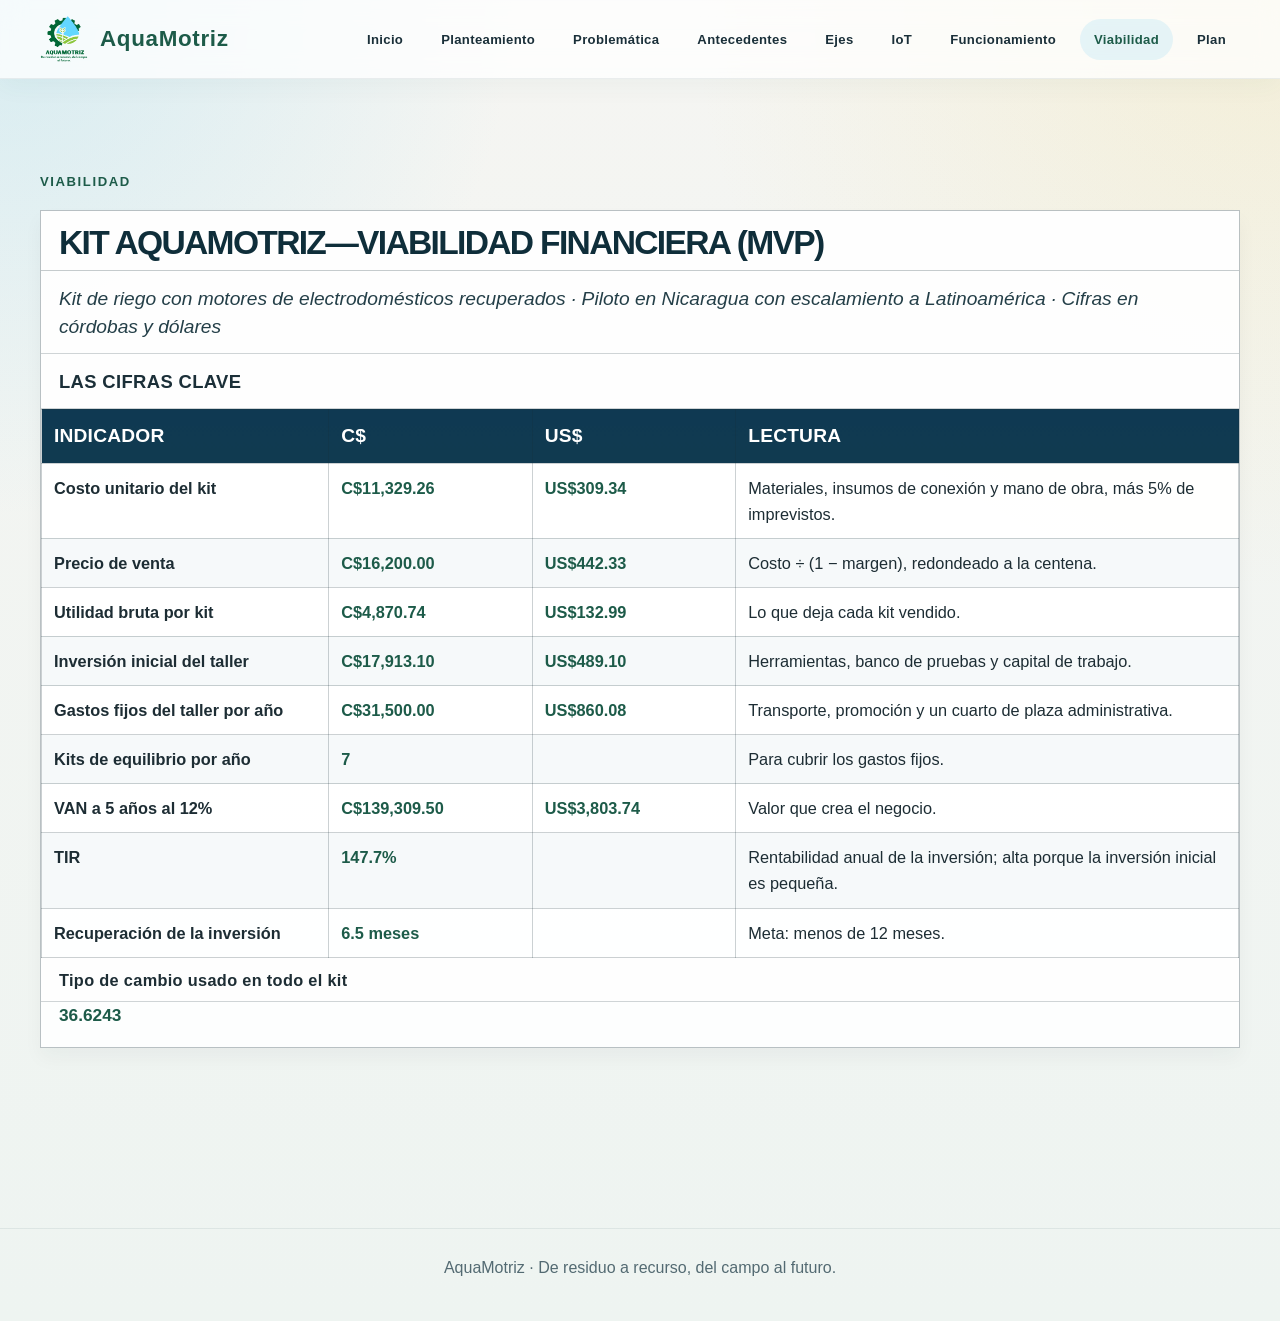
==== commit e726641a: "third commit" ====
--- a/viabilidad.html
+++ b/viabilidad.html
@@ -58,26 +58,26 @@
             <tbody>
               <tr>
                 <td>Costo unitario del kit</td>
-                <td class="currency-value">C$12,589.26</td>
-                <td class="currency-value">US$343.74</td>
+                <td class="currency-value">C$11,329.26</td>
+                <td class="currency-value">US$309.34</td>
                 <td>Materiales, insumos de conexión y mano de obra, más 5% de imprevistos.</td>
               </tr>
               <tr>
                 <td>Precio de venta</td>
-                <td class="currency-value">C$18,000.00</td>
-                <td class="currency-value">US$491.48</td>
-                <td>Costo + (1 − margen), redondeado a la centena.</td>
+                <td class="currency-value">C$16,200.00</td>
+                <td class="currency-value">US$442.33</td>
+                <td>Costo ÷ (1 − margen), redondeado a la centena.</td>
               </tr>
               <tr>
                 <td>Utilidad bruta por kit</td>
-                <td class="currency-value positive">C$5,410.74</td>
-                <td class="currency-value positive">US$147.74</td>
+                <td class="currency-value positive">C$4,870.74</td>
+                <td class="currency-value positive">US$132.99</td>
                 <td>Lo que deja cada kit vendido.</td>
               </tr>
               <tr>
                 <td>Inversión inicial del taller</td>
-                <td class="currency-value">C$19,113.10</td>
-                <td class="currency-value">US$521.87</td>
+                <td class="currency-value">C$17,913.10</td>
+                <td class="currency-value">US$489.10</td>
                 <td>Herramientas, banco de pruebas y capital de trabajo.</td>
               </tr>
               <tr>
@@ -88,26 +88,26 @@
               </tr>
               <tr>
                 <td>Kits de equilibrio por año</td>
-                <td class="currency-value positive">6</td>
-                <td class="currency-value"> </td>
+                <td class="currency-value">7</td>
+                <td class="currency-value"></td>
                 <td>Para cubrir los gastos fijos.</td>
               </tr>
               <tr>
                 <td>VAN a 5 años al 12%</td>
-                <td class="currency-value positive">C$164,217.83</td>
-                <td class="currency-value positive">US$4,483.85</td>
+                <td class="currency-value positive">C$139,309.50</td>
+                <td class="currency-value positive">US$3,803.74</td>
                 <td>Valor que crea el negocio.</td>
               </tr>
               <tr>
                 <td>TIR</td>
-                <td class="currency-value">162.9%</td>
-                <td class="currency-value"> </td>
+                <td class="currency-value">147.7%</td>
+                <td class="currency-value"></td>
                 <td>Rentabilidad anual de la inversión; alta porque la inversión inicial es pequeña.</td>
               </tr>
               <tr>
                 <td>Recuperación de la inversión</td>
-                <td class="currency-value">9.6 meses</td>
-                <td class="currency-value"> </td>
+                <td class="currency-value">6.5 meses</td>
+                <td class="currency-value"></td>
                 <td>Meta: menos de 12 meses.</td>
               </tr>
             </tbody>
--- a/styles.css
+++ b/styles.css
@@ -311,12 +311,12 @@
 
 .currency-value {
   font-weight: 700;
-  color: #0d2d39;
+  color: var(--green-deep, #0c5d4b);
   white-space: nowrap;
 }
 
 .currency-value.positive {
-  color: #0f8a63;
+  color: var(--green-deep, #0c5d4b);
 }
 
 .muted-title {
@@ -336,7 +336,7 @@
 
 .exchange-value {
   font-weight: 700;
-  color: #0d2d39;
+  color: var(--green-deep, #0c5d4b);
   font-size: 1.08rem;
 }
 
